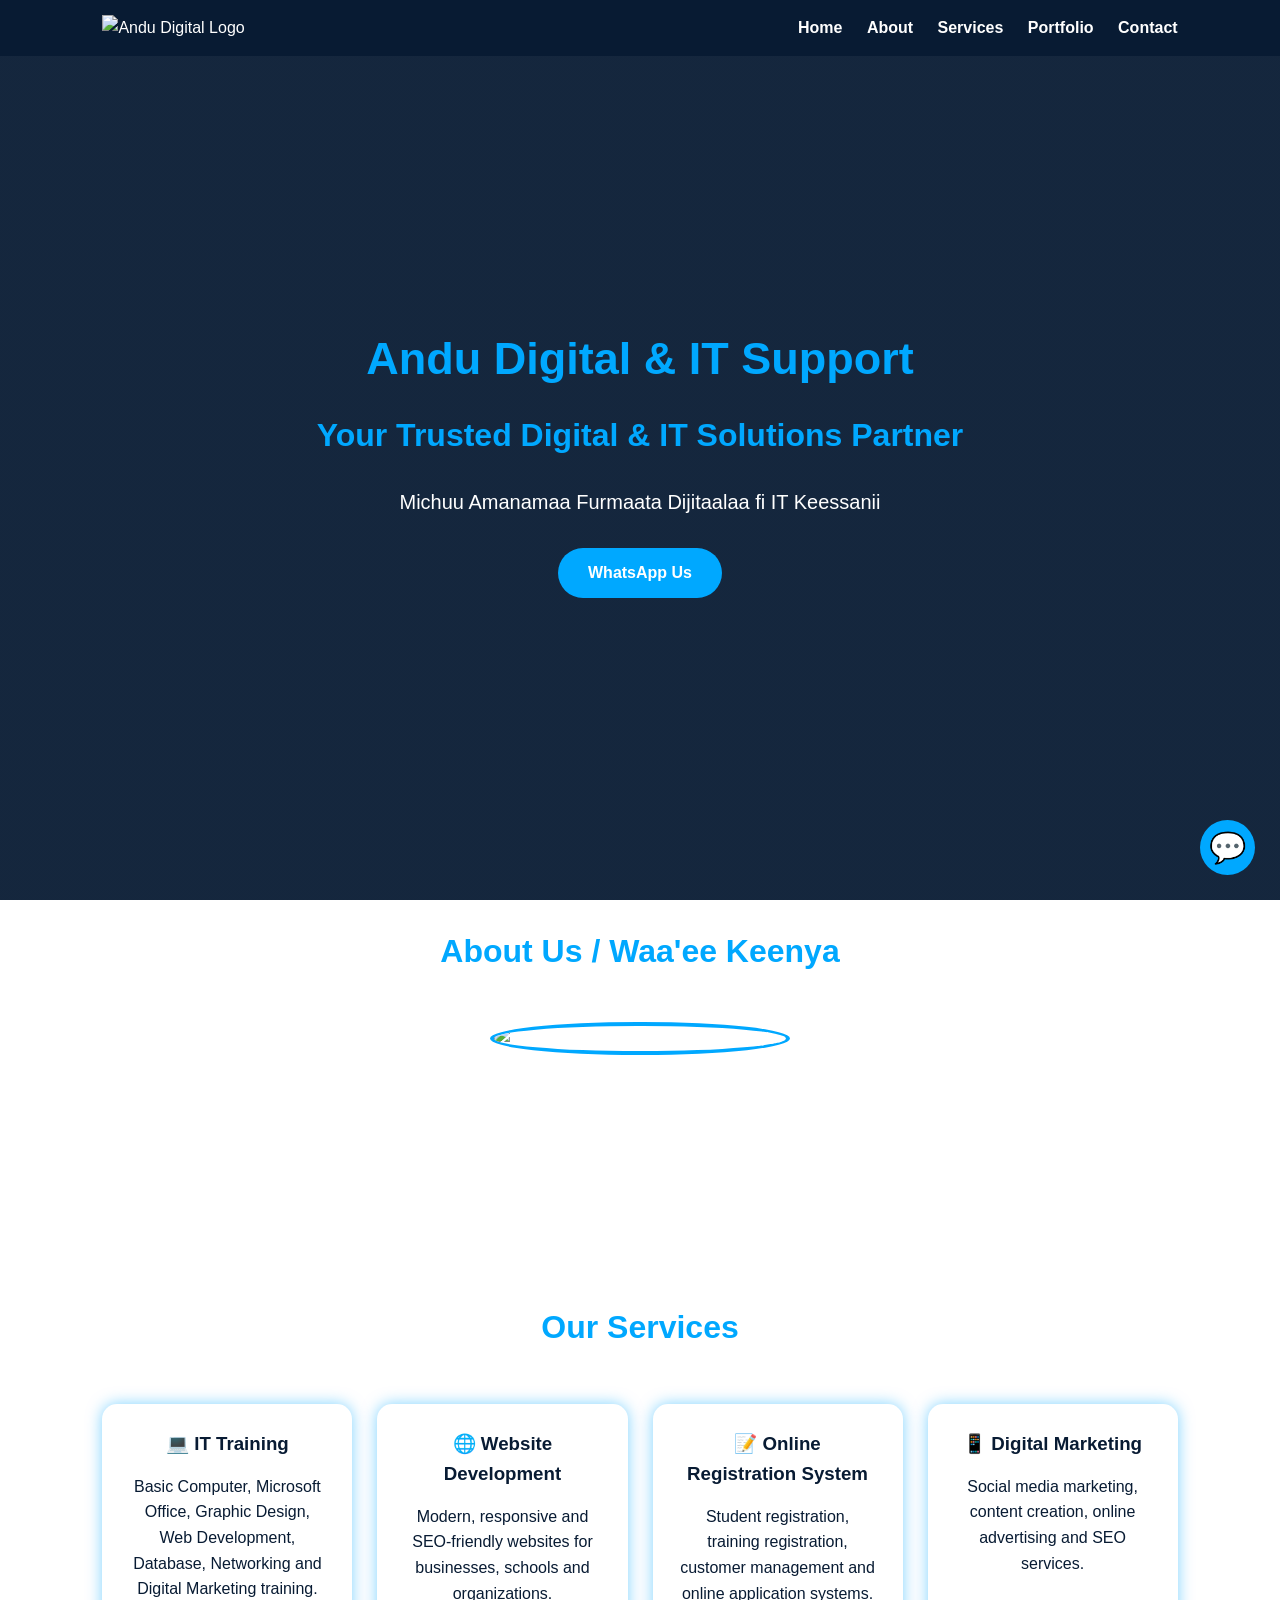
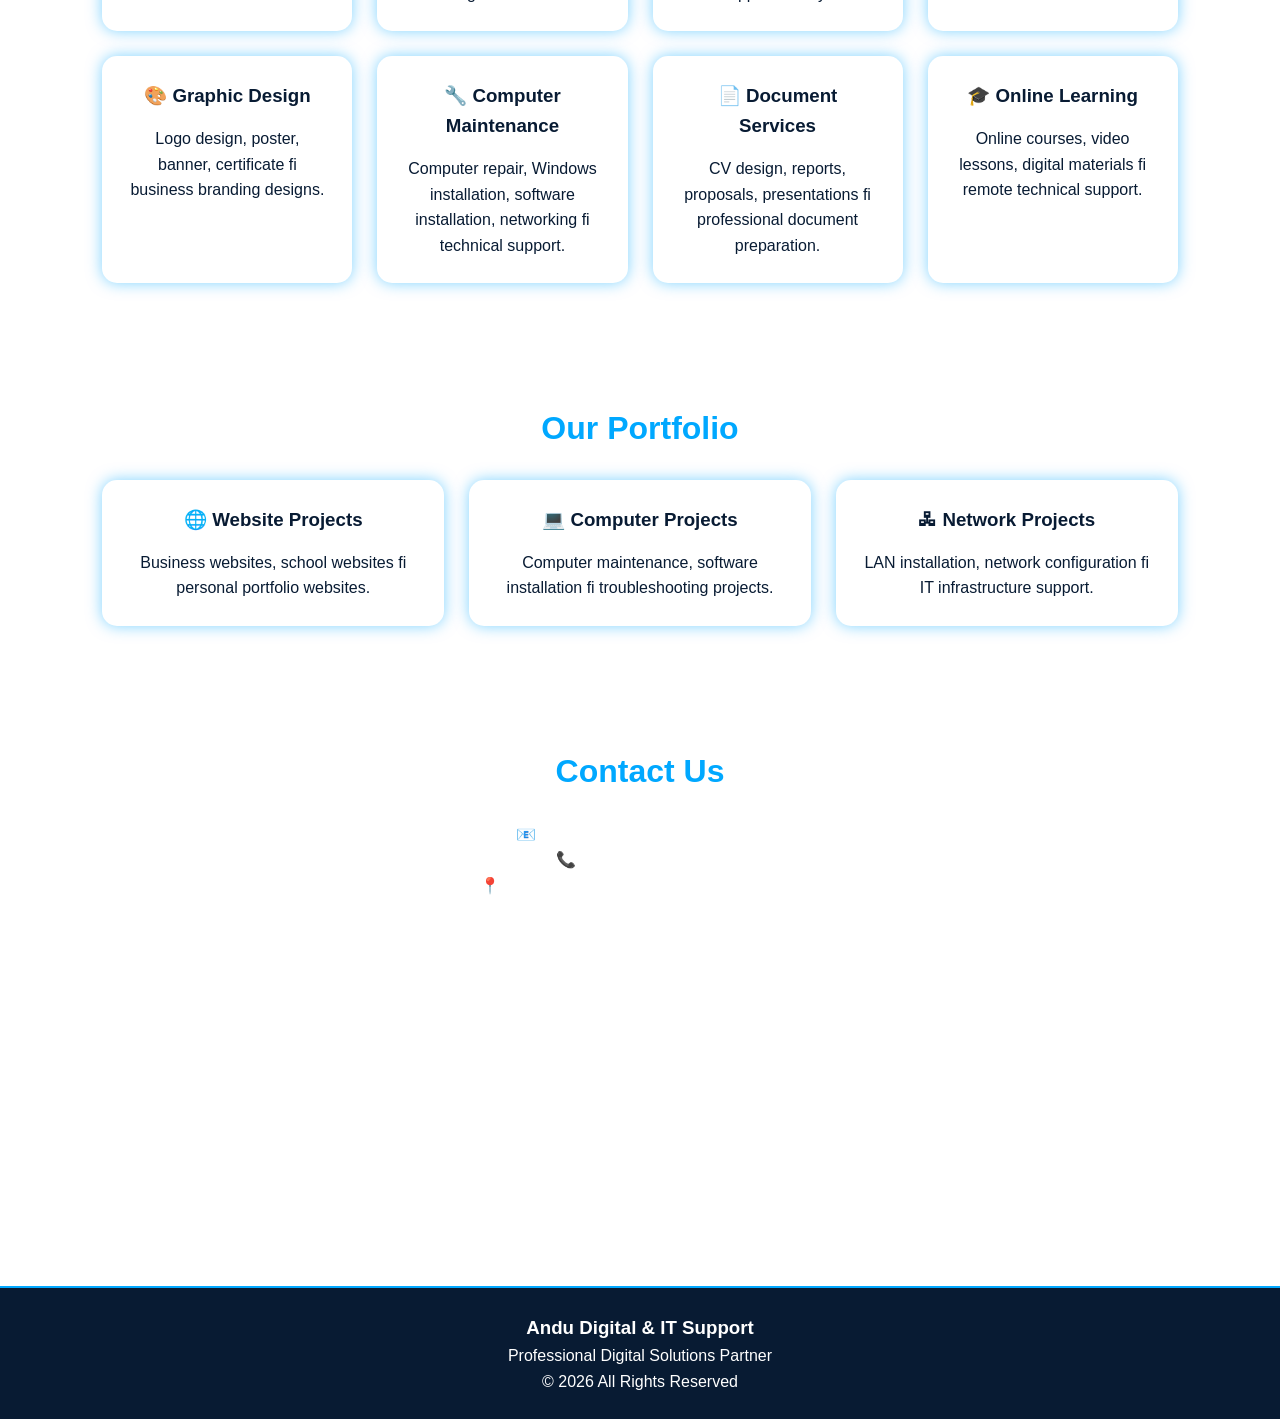
==== index.html @ a6fca434 "Add files via upload" ====
<!DOCTYPE html>
<html lang="om">

<head>

<meta charset="UTF-8">

<meta name="viewport" content="width=device-width, initial-scale=1.0">

<title>
Andu Digital & IT Support | Website Development | IT Training Ethiopia
</title>

<meta name="description" content="
Andu Digital & IT Support provides Website Development,
Digital Marketing, IT Training, Computer Maintenance,
Networking and Digital Solutions in Ethiopia.
">

<meta name="keywords" content="
Andu Digital, IT Support Ethiopia,
Website Development Ethiopia,
Digital Marketing,
IT Training,
Computer Repair,
Bunno Bedele
">

<meta name="author" content="Andualem Takele">

<meta property="og:title" content="Andu Digital & IT Support">

<meta property="og:description" content="
Professional Digital Solutions, IT Training and Website Development.
">

<meta property="og:image" content="images/logo.png">

<meta property="og:type" content="website">

<link rel="icon" href="images/logo.png">

<link rel="stylesheet" href="style.css">

</head>

<body>

<header>

<div class="logo">

<img src="images/logo.png"
alt="Andu Digital Logo">

</div>

<nav>

<a href="#home">Home</a>

<a href="#about">About</a>

<a href="#services">Services</a>

<a href="#portfolio">Portfolio</a>

<a href="#contact">Contact</a>

</nav>

</header>

<section id="home" class="hero">

<h1>
Andu Digital & IT Support
</h1>

<h2>
Your Trusted Digital & IT Solutions Partner
</h2>

<p>
Michuu Amanamaa Furmaata Dijitaalaa fi IT Keessanii
</p>

<a class="btn"
href="https://wa.me/251917762996">

WhatsApp Us

</a>

</section>

<section id="about">

<h2>
About Us / Waa'ee Keenya
</h2>

<img class="profile"
src="images/profile.jpg"
alt="Andualem Takele Founder Andu Digital">

<p>

Andu Digital & IT Support provides professional
Digital Marketing, Website Development,
Computer Repair, Networking and complete IT solutions.

<br><br>

Andu Digital & IT Support tajaajila
Digital Marketing, Website Development,
Suphaa Kompitaraa, Network fi furmaata IT
qulqullinaan ni kenna.

</p>

<h3>
Founder: Andualem Takele
</h3>

</section>

<section id="services">

<h2>
Our Services
</h2>

<p class="service-intro">

Andu Digital provides professional IT training
and digital solutions to help individuals and
organizations grow in the digital world.

</p>

<div class="cards">

<div class="card">

<h3>💻 IT Training</h3>

<p>

Basic Computer, Microsoft Office,
Graphic Design, Web Development,
Database, Networking and Digital Marketing training.

</p>

</div>

<div class="card">

<h3>🌐 Website Development</h3>

<p>

Modern, responsive and SEO-friendly websites
for businesses, schools and organizations.

</p>

</div>

<div class="card">

<h3>📝 Online Registration System</h3>

<p>

Student registration, training registration,
customer management and online application systems.

</p>

</div>

<div class="card">

<h3>📱 Digital Marketing</h3>

<p>

Social media marketing, content creation,
online advertising and SEO services.

</p>

</div>
<div class="card">

<h3>🎨 Graphic Design</h3>

<p>

Logo design, poster, banner, certificate fi
business branding designs.

</p>

</div>

<div class="card">

<h3>🔧 Computer Maintenance</h3>

<p>

Computer repair, Windows installation,
software installation, networking fi technical support.

</p>

</div>

<div class="card">

<h3>📄 Document Services</h3>

<p>

CV design, reports, proposals,
presentations fi professional document preparation.

</p>

</div>

<div class="card">

<h3>🎓 Online Learning</h3>

<p>

Online courses, video lessons,
digital materials fi remote technical support.

</p>

</div>

</div>

</section>

<section id="portfolio">

<h2>
Our Portfolio
</h2>

<div class="cards">

<div class="card">

<h3>
🌐 Website Projects
</h3>

<p>

Business websites, school websites
fi personal portfolio websites.

</p>

</div>

<div class="card">

<h3>
💻 Computer Projects
</h3>

<p>

Computer maintenance, software installation
fi troubleshooting projects.

</p>

</div>

<div class="card">

<h3>
🖧 Network Projects
</h3>

<p>

LAN installation, network configuration
fi IT infrastructure support.

</p>

</div>

</div>

</section>

<section id="contact">

<h2>
Contact Us
</h2>

<p>
📧 Email:
andudigital1@gmail.com
</p>

<p>
📞 Phone:
0917762996
</p>

<p>
📍 Location:
Bunno Bedele / Dembi, Ethiopia
</p>

<iframe

src="https://www.google.com/maps?q=Bunno+Bedele+Dembi+Ethiopia&output=embed"

width="100%"

height="300"

style="border:0;"

allowfullscreen=""

loading="lazy">

</iframe>

</section>

<footer>

<h3>
Andu Digital & IT Support
</h3>

<p>

Professional Digital Solutions Partner

</p>

<p>

© 2026 All Rights Reserved

</p>

</footer>

<!-- WhatsApp Floating Button -->

<a class="whatsapp"

href="https://wa.me/251917762996"

target="_blank">

💬

</a>

<!-- Google SEO Business Schema -->

<script type="application/ld+json">

{

"@context":"https://schema.org",

"@type":"LocalBusiness",

"name":"Andu Digital & IT Support",

"founder":"Andualem Takele",

"description":

"Website Development, Digital Marketing, IT Training, Computer Maintenance and IT Support.",

"address":{

"@type":"PostalAddress",

"addressLocality":"Bunno Bedele",

"addressCountry":"Ethiopia"

},

"telephone":"0917762996",

"email":"andudigital1@gmail.com"

}

</script>

<script src="script.js"></script>

</body>

</html>
---- style.css ----
/* ===============================
   Andu Digital & IT Support
   Professional IT Style
================================*/

*{
    margin:0;
    padding:0;
    box-sizing:border-box;
    scroll-behavior:smooth;
}

body{

    font-family: Arial, sans-serif;

    background:
    linear-gradient(
    rgba(8,27,51,0.95),
    rgba(8,27,51,0.95)
    ),
    url("images/it-background.jpg");

    background-size:cover;
    background-attachment:fixed;

    color:white;
    line-height:1.6;

}

/* HEADER */

header{

    display:flex;
    justify-content:space-between;
    align-items:center;

    padding:15px 8%;

    background:#081b33;

    position:sticky;
    top:0;

    z-index:1000;

    box-shadow:0 3px 15px rgba(0,168,255,0.4);

}

.logo img{

    width:90px;

    animation:logoMove 3s infinite alternate;

}

@keyframes logoMove{

    from{
        transform:scale(1);
    }

    to{
        transform:scale(1.1);
    }

}

/* NAVIGATION */

nav a{

    color:white;

    text-decoration:none;

    margin-left:20px;

    font-weight:bold;

    transition:.3s;

}

nav a:hover{

    color:#00a8ff;

}

/* HERO SECTION */

.hero{

    min-height:90vh;

    display:flex;

    flex-direction:column;

    justify-content:center;

    align-items:center;

    text-align:center;

    padding:30px;

}

.hero h1{

    font-size:45px;

    color:#00a8ff;

    animation:fadeDown 2s;

}

.hero h2{

    margin:15px;

}

.hero p{

    font-size:20px;

    margin:10px;

}

@keyframes fadeDown{

    from{

        opacity:0;

        transform:translateY(-40px);

    }

    to{

        opacity:1;

        transform:translateY(0);

    }

}

.btn{

    margin-top:20px;

    background:#00a8ff;

    color:white;

    padding:12px 30px;

    border-radius:30px;

    text-decoration:none;

    font-weight:bold;

    transition:.4s;

}

.btn:hover{

    background:white;

    color:#081b33;

    transform:scale(1.1);

}

/* SECTIONS */

section{

    padding:60px 8%;

    text-align:center;

}

section h2{

    color:#00a8ff;

    font-size:32px;

    margin-bottom:25px;

}

.profile{

    width:180px;

    height:180px;

    border-radius:50%;

    object-fit:cover;

    border:4px solid #00a8ff;

    margin:20px;

}

/* CARDS */

.cards{

    display:grid;

    grid-template-columns:

    repeat(auto-fit,minmax(250px,1fr));

    gap:25px;

}

.card{

    background:white;

    color:#081b33;

    padding:25px;

    border-radius:15px;

    transition:.4s;

    box-shadow:

    0 0 15px rgba(0,168,255,.5);

}

.card:hover{

    transform:translateY(-10px);

    background:#00a8ff;

    color:white;

}

.card h3{

    margin-bottom:15px;

}

/* CONTACT MAP */

iframe{

    margin-top:20px;

    border-radius:15px;

}

/* FOOTER */

footer{

    background:#081b33;

    text-align:center;

    padding:25px;

    border-top:2px solid #00a8ff;

}

/* WHATSAPP BUTTON */

.whatsapp{

    position:fixed;

    right:25px;

    bottom:25px;

    background:#00a8ff;

    color:white;

    width:55px;

    height:55px;

    border-radius:50%;

    display:flex;

    justify-content:center;

    align-items:center;

    font-size:30px;

    text-decoration:none;

    animation:pulse 2s infinite;

}

@keyframes pulse{

    0%{

        transform:scale(1);

    }

    50%{

        transform:scale(1.15);

    }

    100%{

        transform:scale(1);

    }

}

/* MOBILE RESPONSIVE */

@media(max-width:768px){

header{

    flex-direction:column;

}

nav{

    margin-top:15px;

}

nav a{

    margin:8px;

    display:inline-block;

}

.hero h1{

    font-size:32px;

}

.hero h2{

    font-size:20px;

}

section{

    padding:40px 5%;

}

.cards{

    grid-template-columns:1fr;

}

.logo img{

    width:75px;

}

}
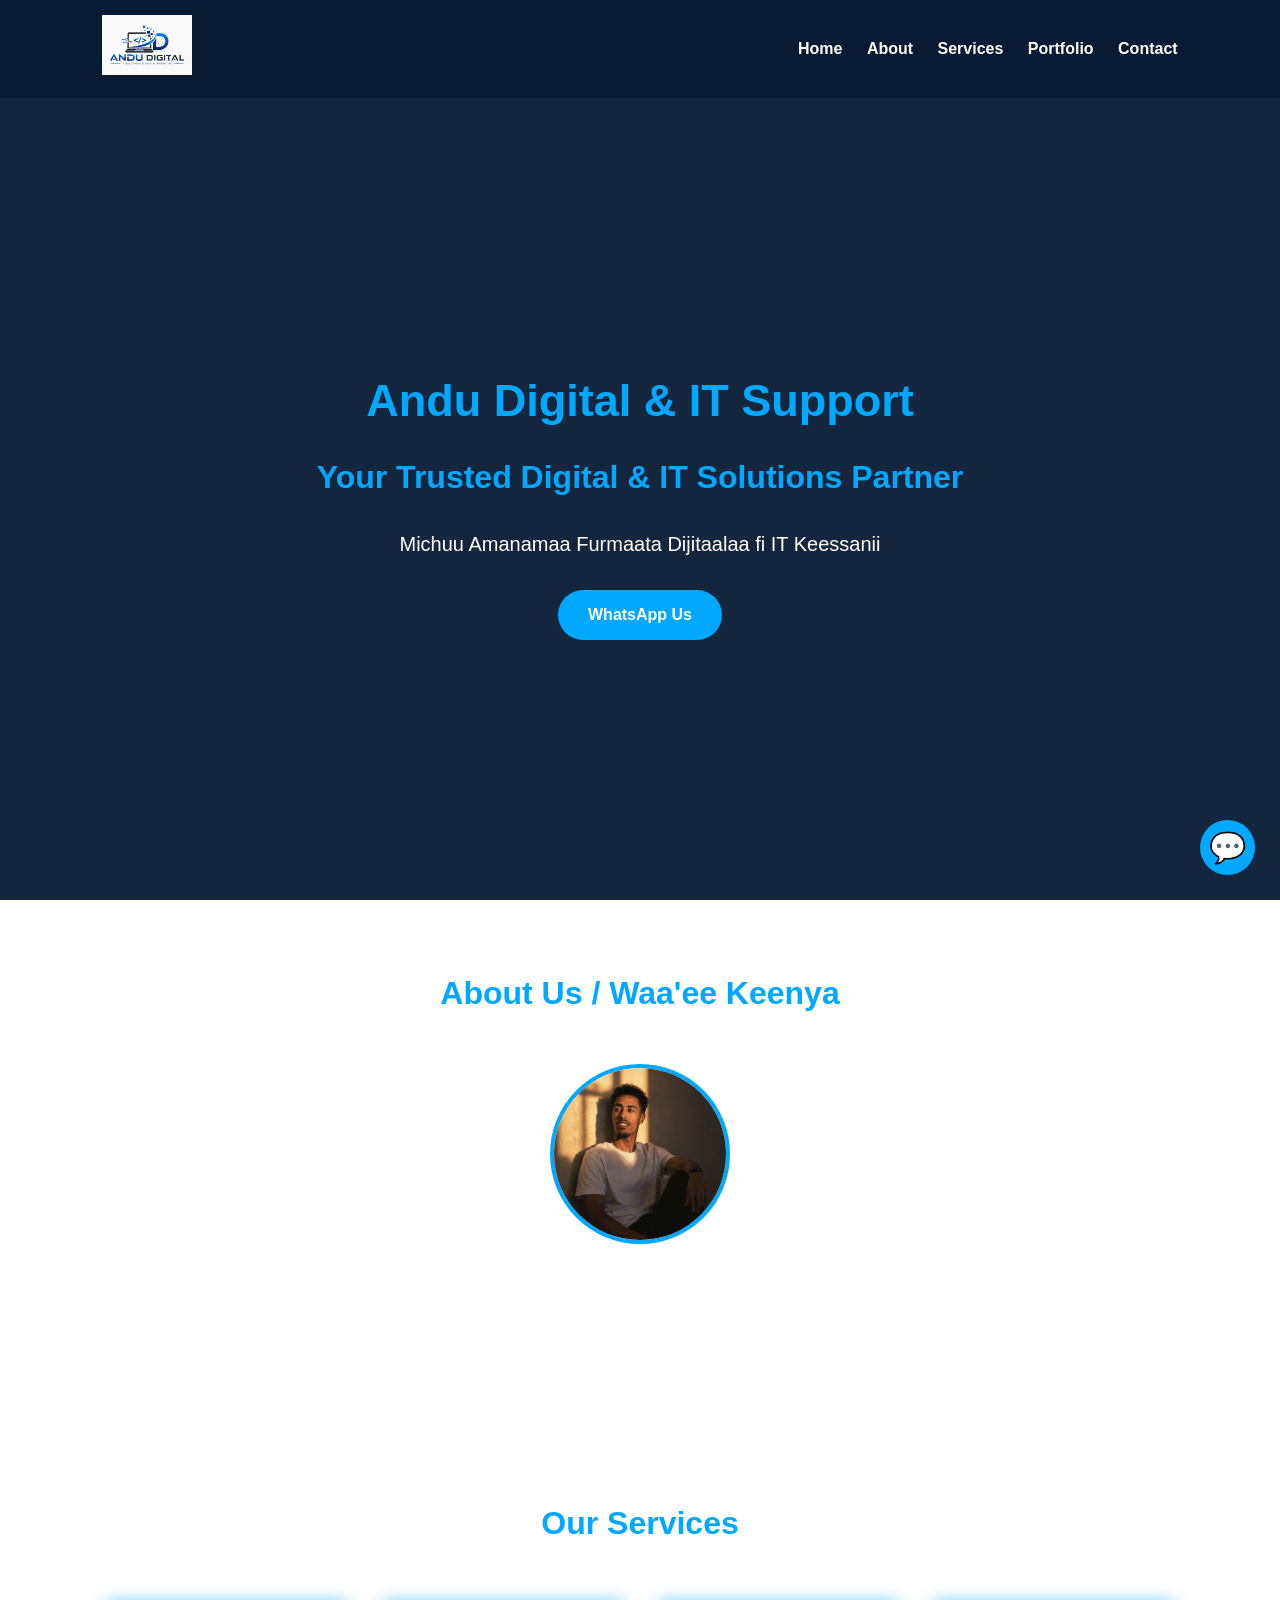
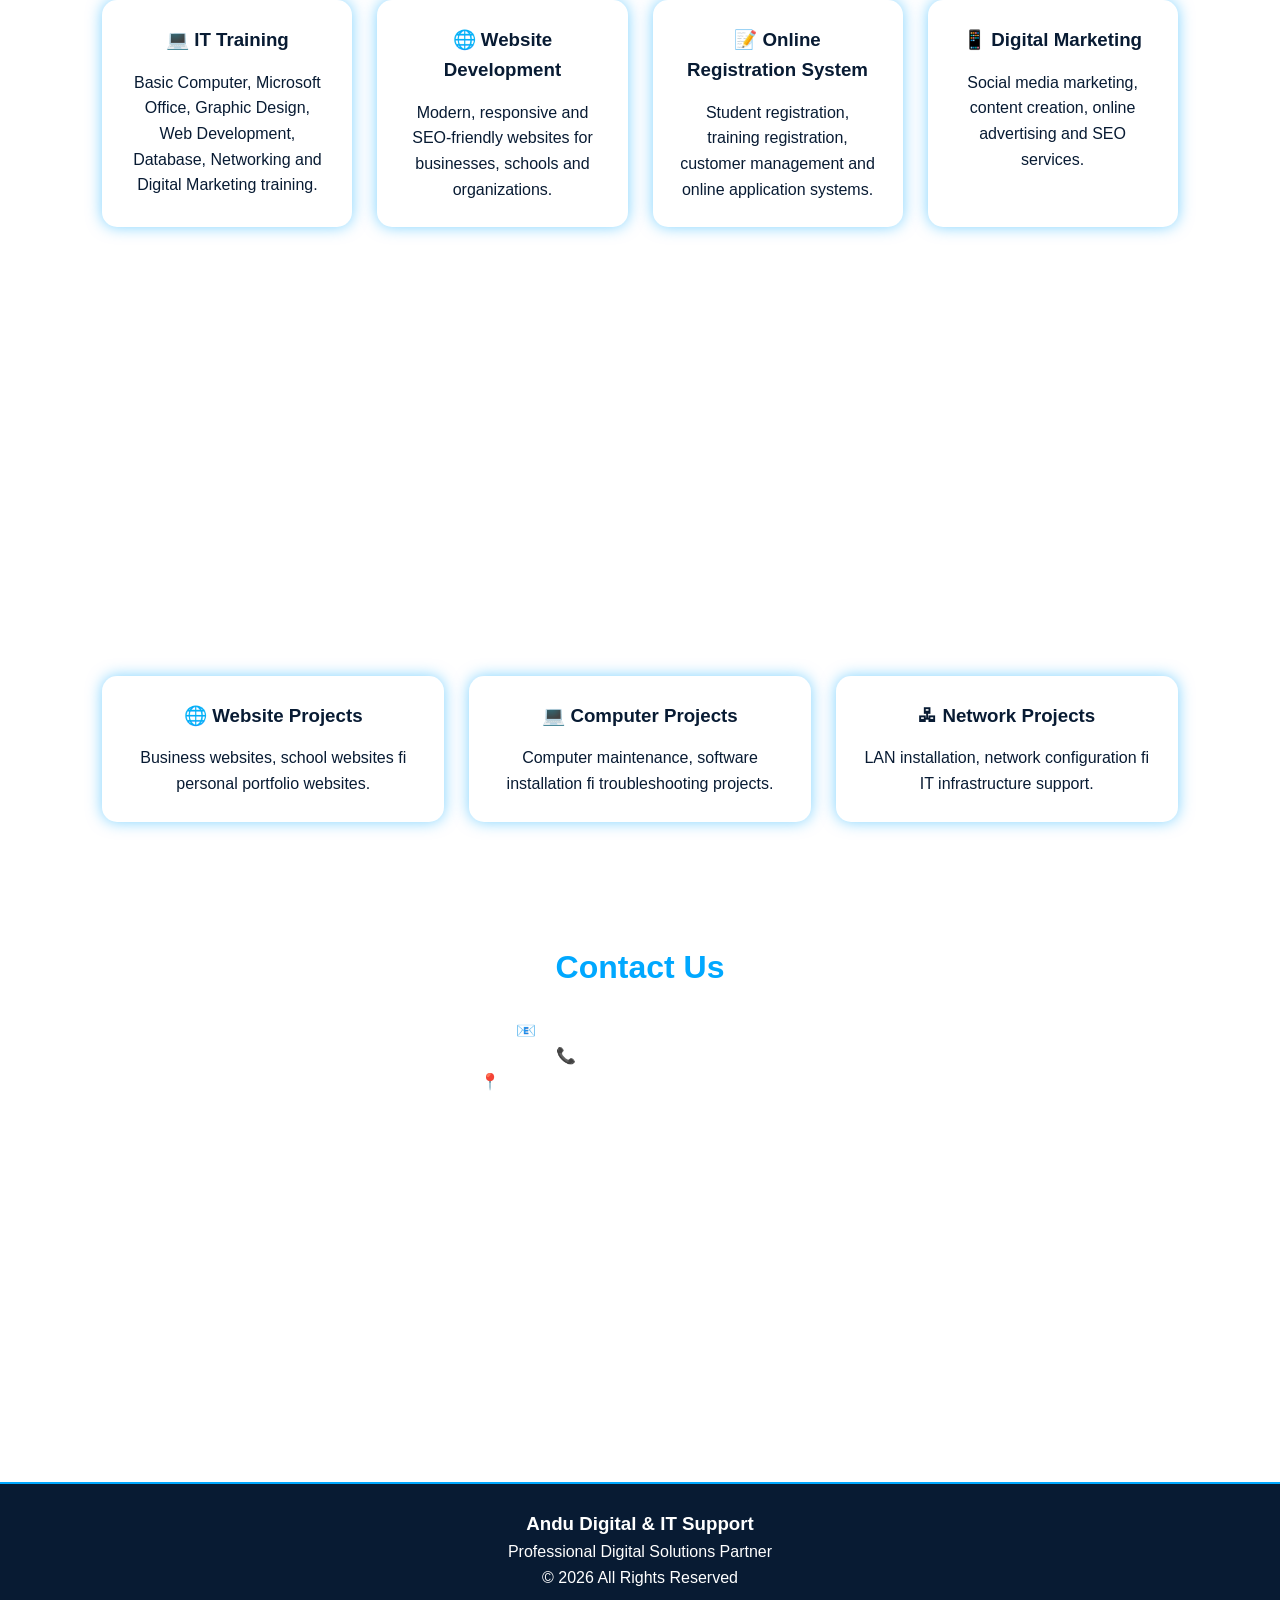
==== commit ebcbf8ab: "update index.html" ====
--- a/index.html
+++ b/index.html
@@ -50,8 +50,7 @@
 
 <div class="logo">
 
-<img src="images/logo.png"
-alt="Andu Digital Logo">
+ <img src="logo.png" alt="Andu Digital Logo" width="150">
 
 </div>
 
@@ -101,8 +100,8 @@
 </h2>
 
 <img class="profile"
-src="images/profile.jpg"
-alt="Andualem Takele Founder Andu Digital">
+src="profile.jpg"
+alt="Andualem Takele Founder Andu Digital" width="200">
 
 <p>
 
@@ -417,4 +416,4 @@
 
 </body>
 
-</html>+</html>
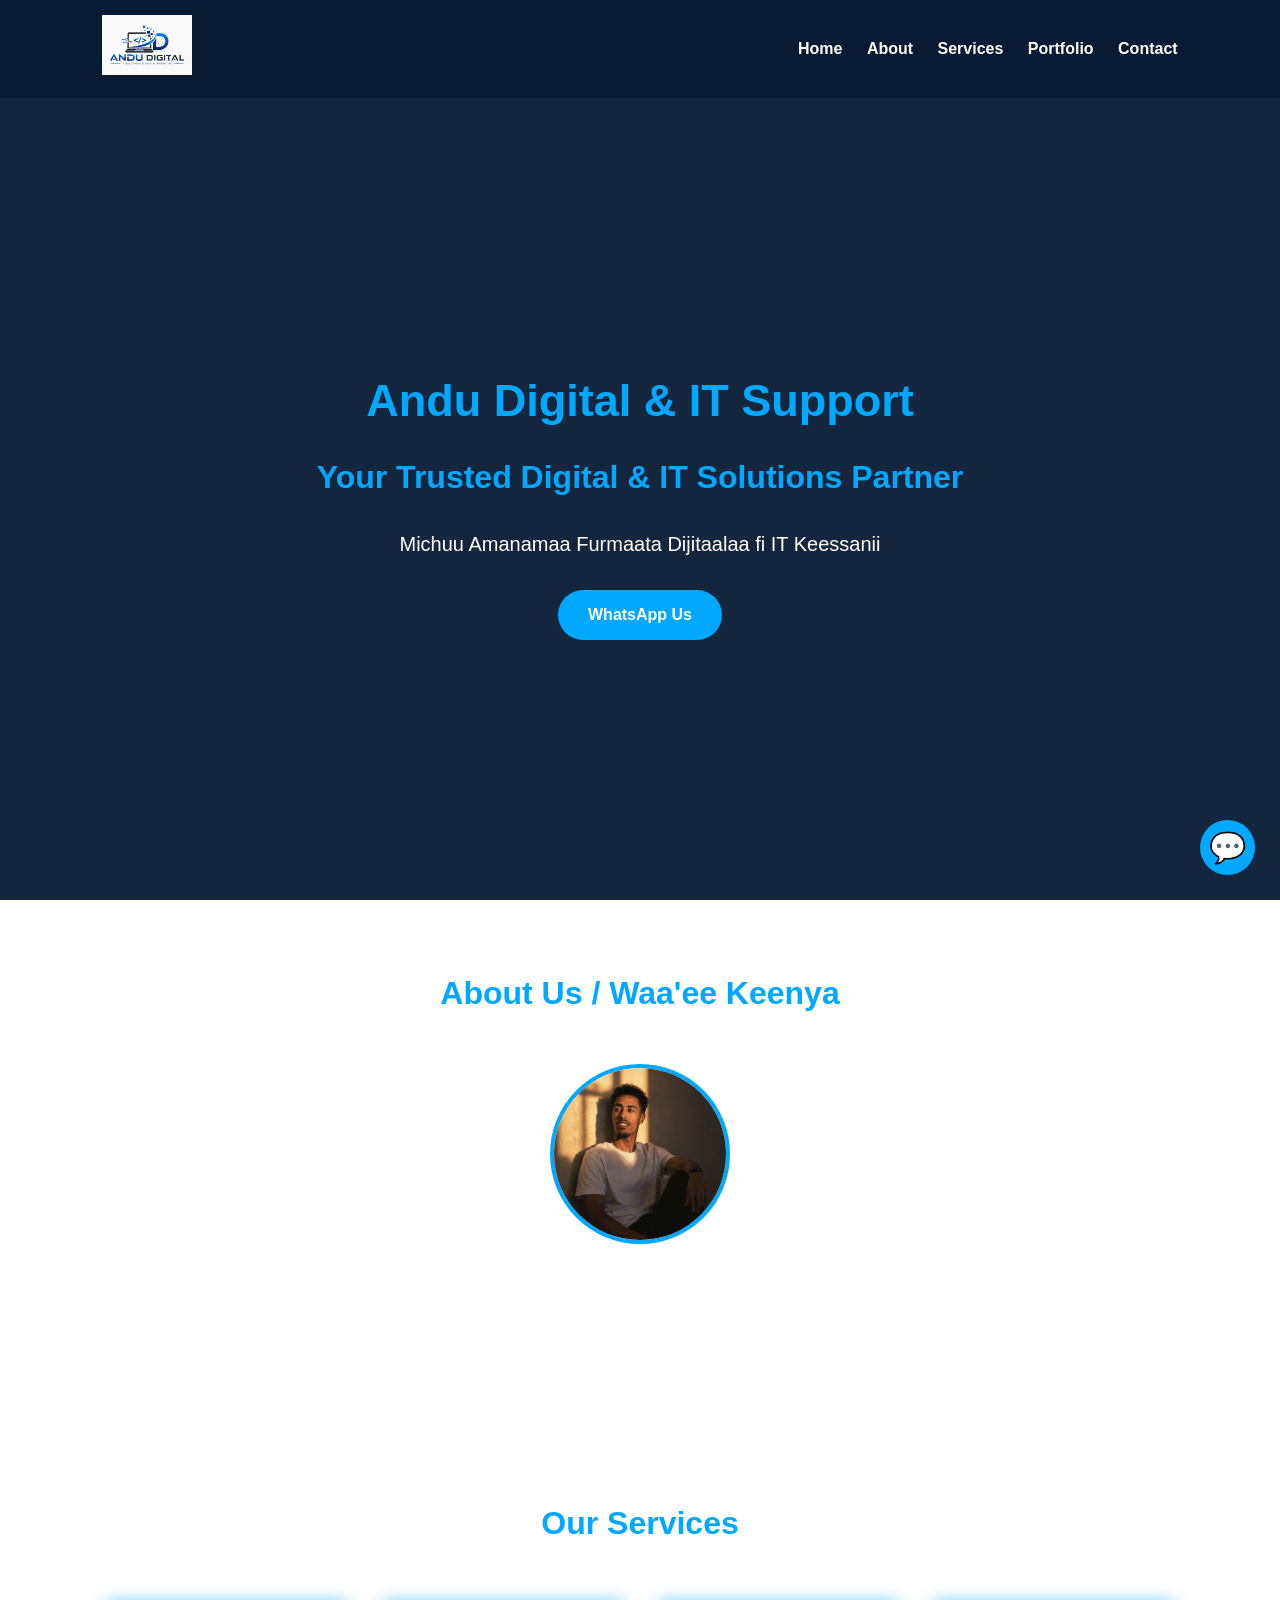
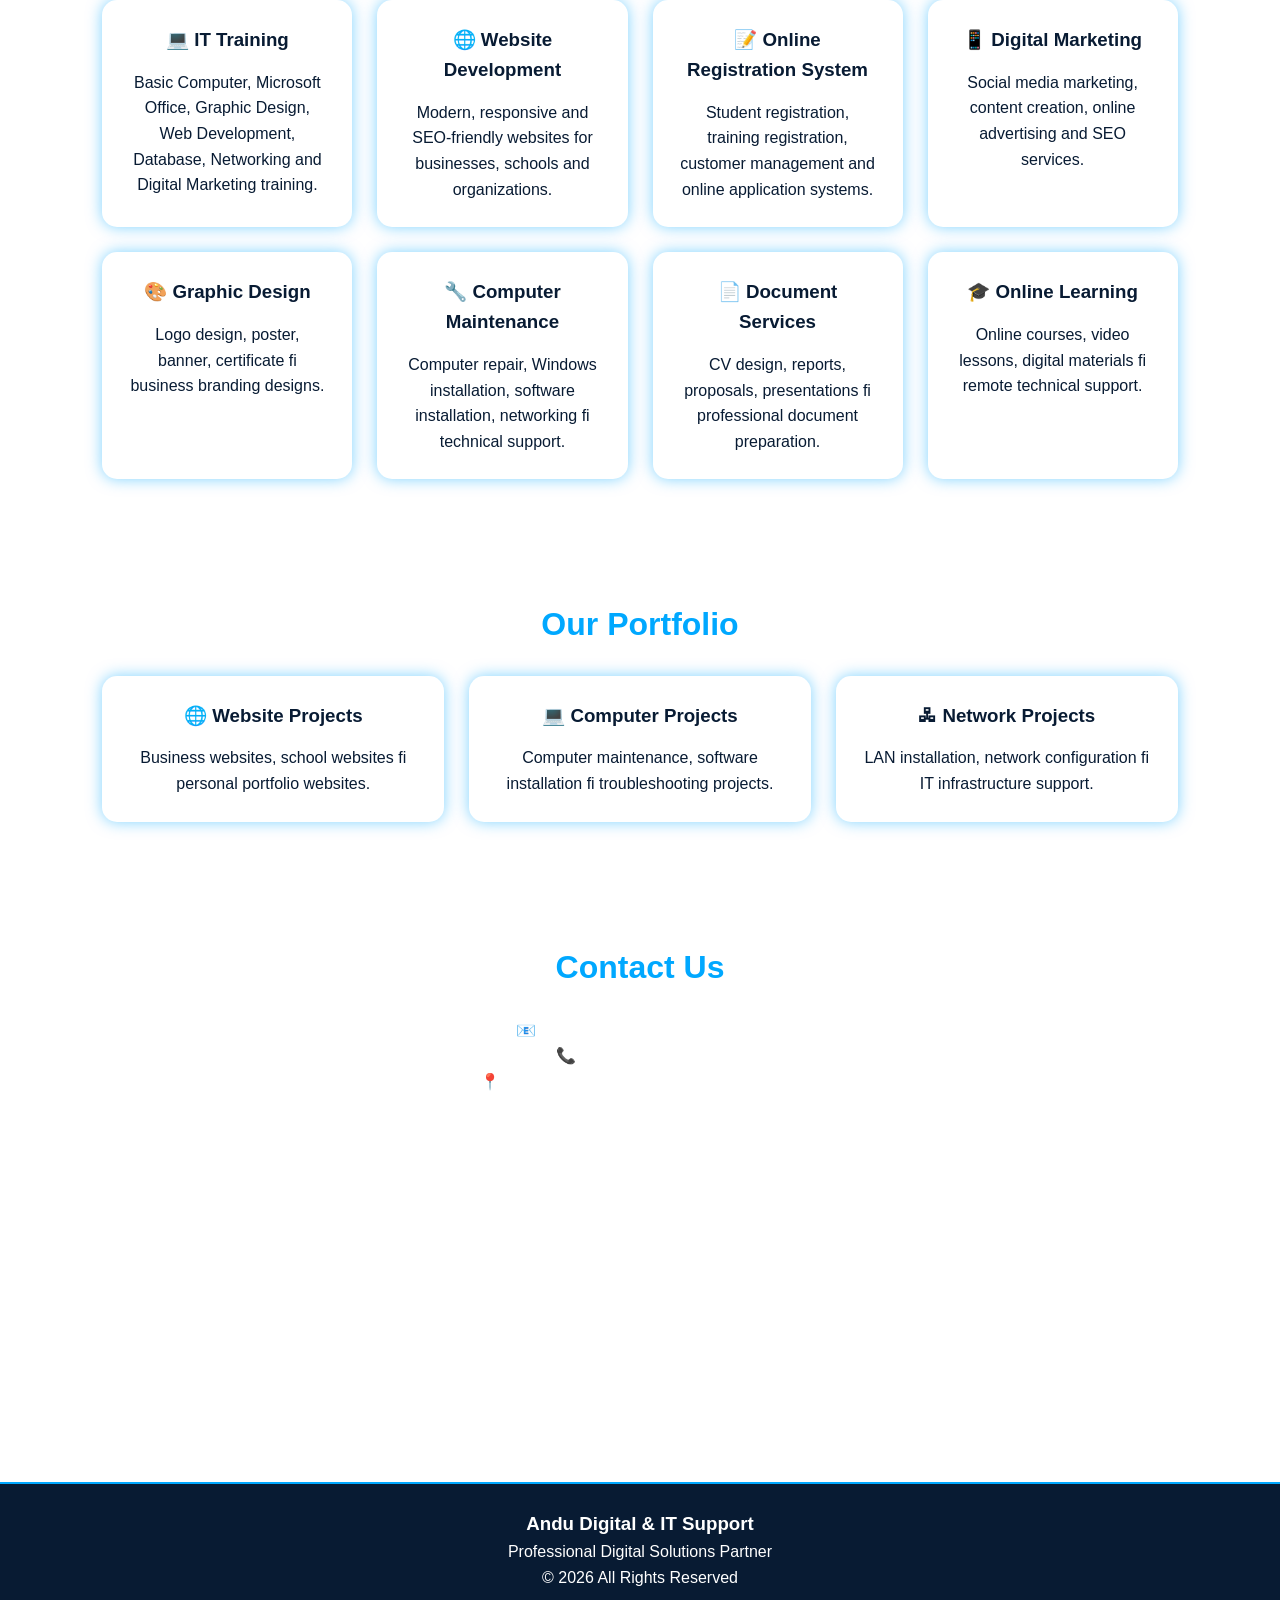
==== commit 9a9603d2: "Update index.html" ====
--- a/index.html
+++ b/index.html
@@ -42,6 +42,7 @@
 
 <link rel="stylesheet" href="style.css">
 
+ 
 </head>
 
 <body>
